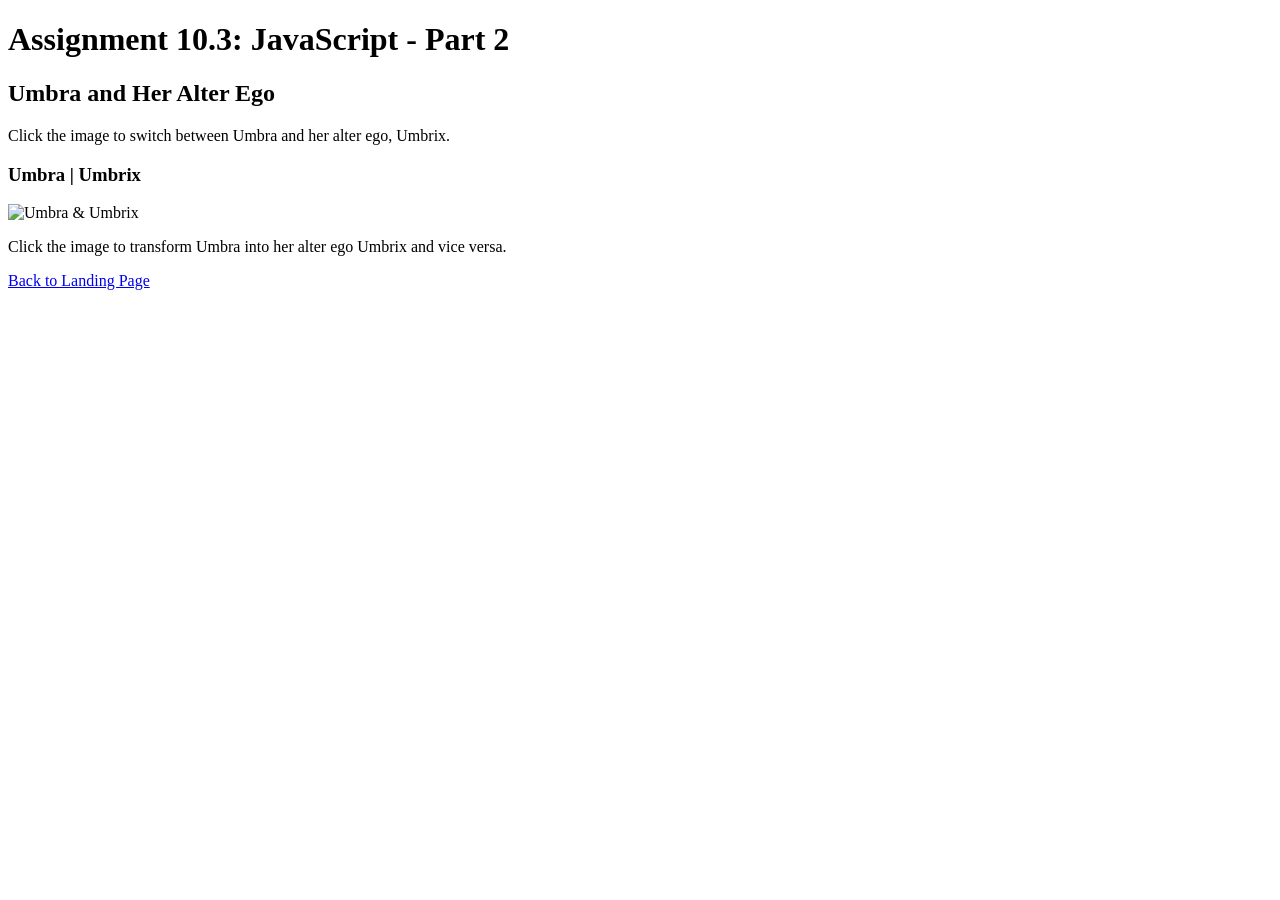
==== module-10/Raible_Mod10_3.html @ 27c66679 "Add Module 10.3 JavaScript Image Transformation" ====
<!--
Name: Lisa Raible
Date: October 31, 2026
Assignment: Module 10.3 - JavaScript - Part 2
-->

<!DOCTYPE html>
<html lang="en">

<head>
    <meta charset="UTF-8">
    <meta name="viewport" content="width=device-width, initial-scale=1.0">
    <meta name="author" content="Lisa Raible">

    <title>
        CSD 340 Web Development with HTML and CSS
    </title>

    <link rel="stylesheet" href="module-10/Raible_Mod10_3.css">
</head>

<body>
    <div id="container">

        <h1>
            Assignment 10.3: JavaScript - Part 2
        </h1>

        <h2>
            Umbra and Her Alter Ego
        </h2>

        <p>
            Click the image to switch between Umbra and her alter ego, Umbrix.
        </p>

        <div class="image-card">
            <h3>
                Umbra | Umbrix
            </h3>

            <img src="images/umbra.jpg" id="character" alt="Umbra & Umbrix" onclick="changeImage()">

            <p>
                Click the image to transform Umbra into her alter ego Umbrix and vice versa.
            </p>
        </div>

        <p class="back-link">
            <a href="../index.html">
                Back to Landing Page
            </a>
        </p>

    </div>

    <script>
        function changeImage() {
            let image = document.getElementById("character");

            if (image.getAttribute("src") === "images/umbra.jpg") {
                image.src = "images/Umbrix.jpg";
            } else {
                image.src = "images/umbra.jpg"
            }
        }
    </script>
</body>
</html>
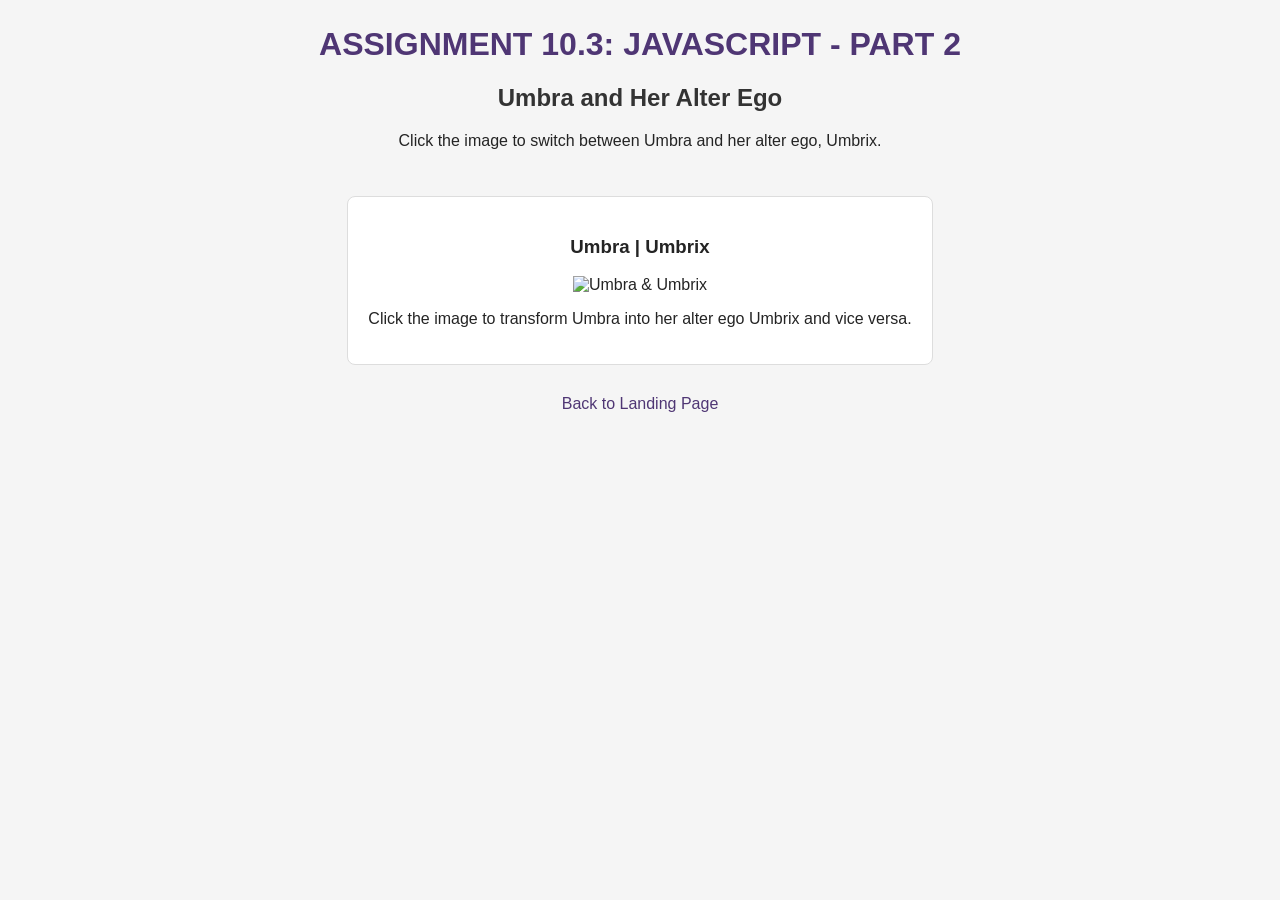
==== commit ce1c08d4: "Fix HTML comments and stylesheet link" ====
--- a/module-10/Raible_Mod10_3.html
+++ b/module-10/Raible_Mod10_3.html
@@ -16,7 +16,7 @@
         CSD 340 Web Development with HTML and CSS
     </title>
 
-    <link rel="stylesheet" href="module-10/Raible_Mod10_3.css">
+    <link rel="stylesheet" href="Raible_Mod10_3.css">
 </head>
 
 <body>
@@ -66,4 +66,4 @@
         }
     </script>
 </body>
-</html>+</html>
--- a/module-10/Raible_Mod10_3.css
+++ b/module-10/Raible_Mod10_3.css
@@ -0,0 +1,53 @@
+/*
+Name: Lisa Raible
+Date: October 31, 2026
+Assignment: Module 10.3 - JavaScript - Part 2
+*/
+
+body {
+    margin: 0;
+    padding: 0;
+    font-family: Arial, sans-serif;
+    background-color: #f5f5f5;
+    color: #242424;
+}
+
+#container {
+    margin: 2% 5% 100px 5%;
+    text-align: center;
+}
+
+h1 {
+    color: #4f3674;
+    text-transform: uppercase;
+}
+
+h2 {
+    color: #333;
+}
+
+.image-card {
+    margin-top: 30px;
+    padding: 20px;
+    display: inline-block;
+    background-color: white;
+    border: 1px solid #ddd;
+    border-radius: 8px;
+}
+
+.image-card img:hover {
+    opacity: 0.9;
+}
+
+.back-link {
+    margin-top: 30px;
+}
+
+a {
+    color: #4f3674;
+    text-decoration: none;
+}
+
+a:hover {
+    text-decoration: underline;
+}
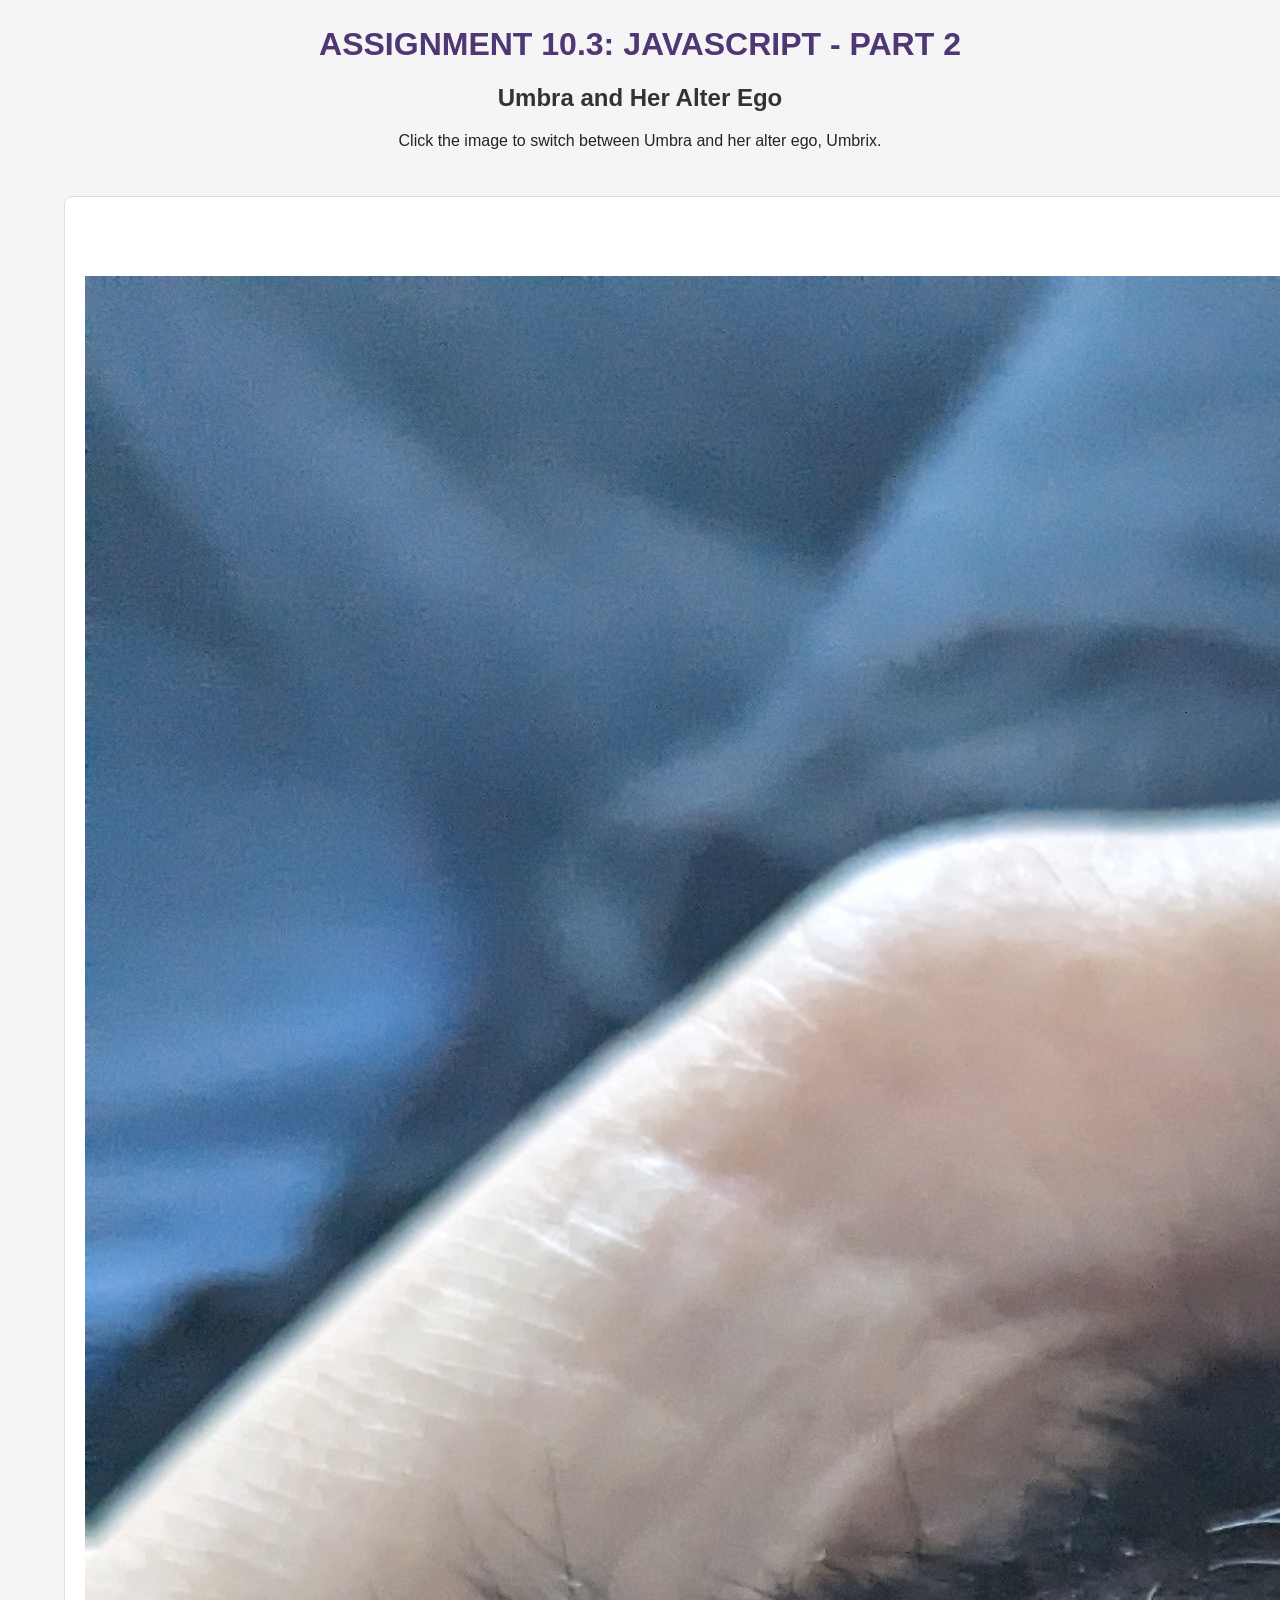
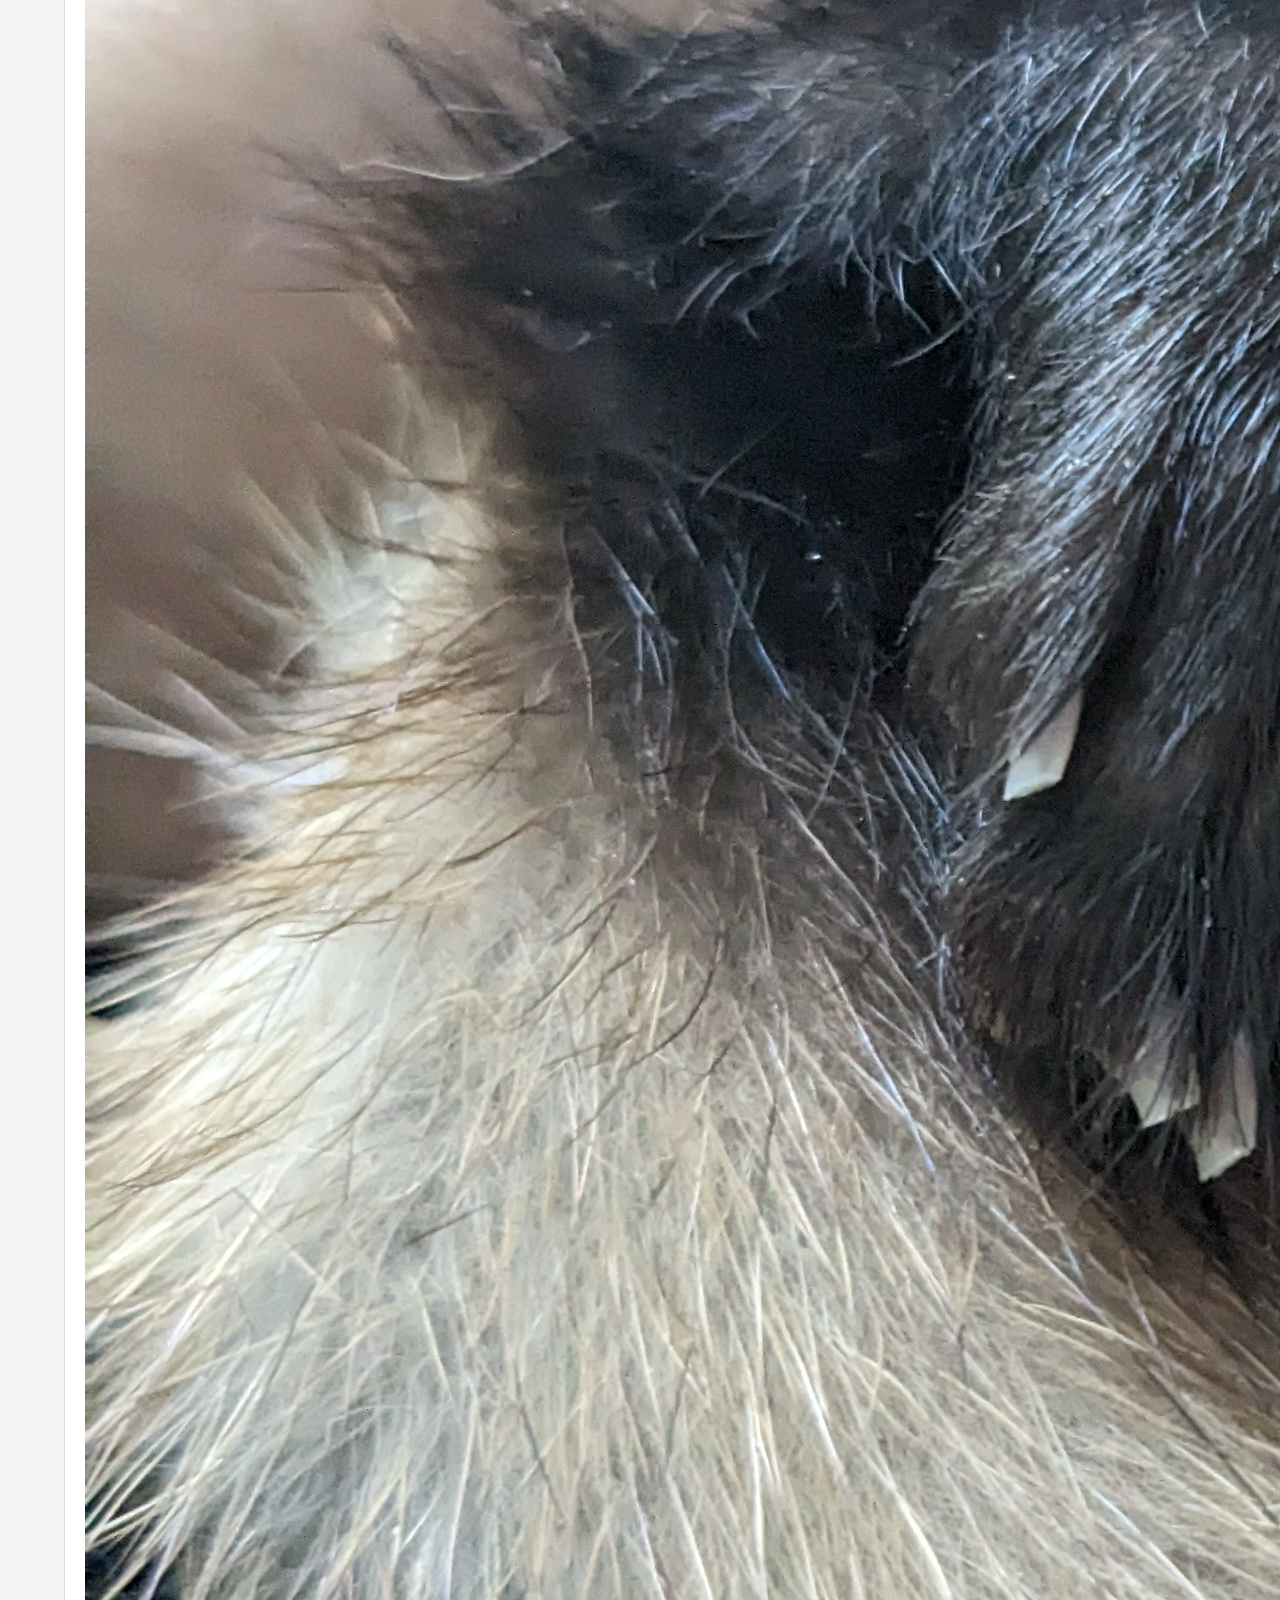
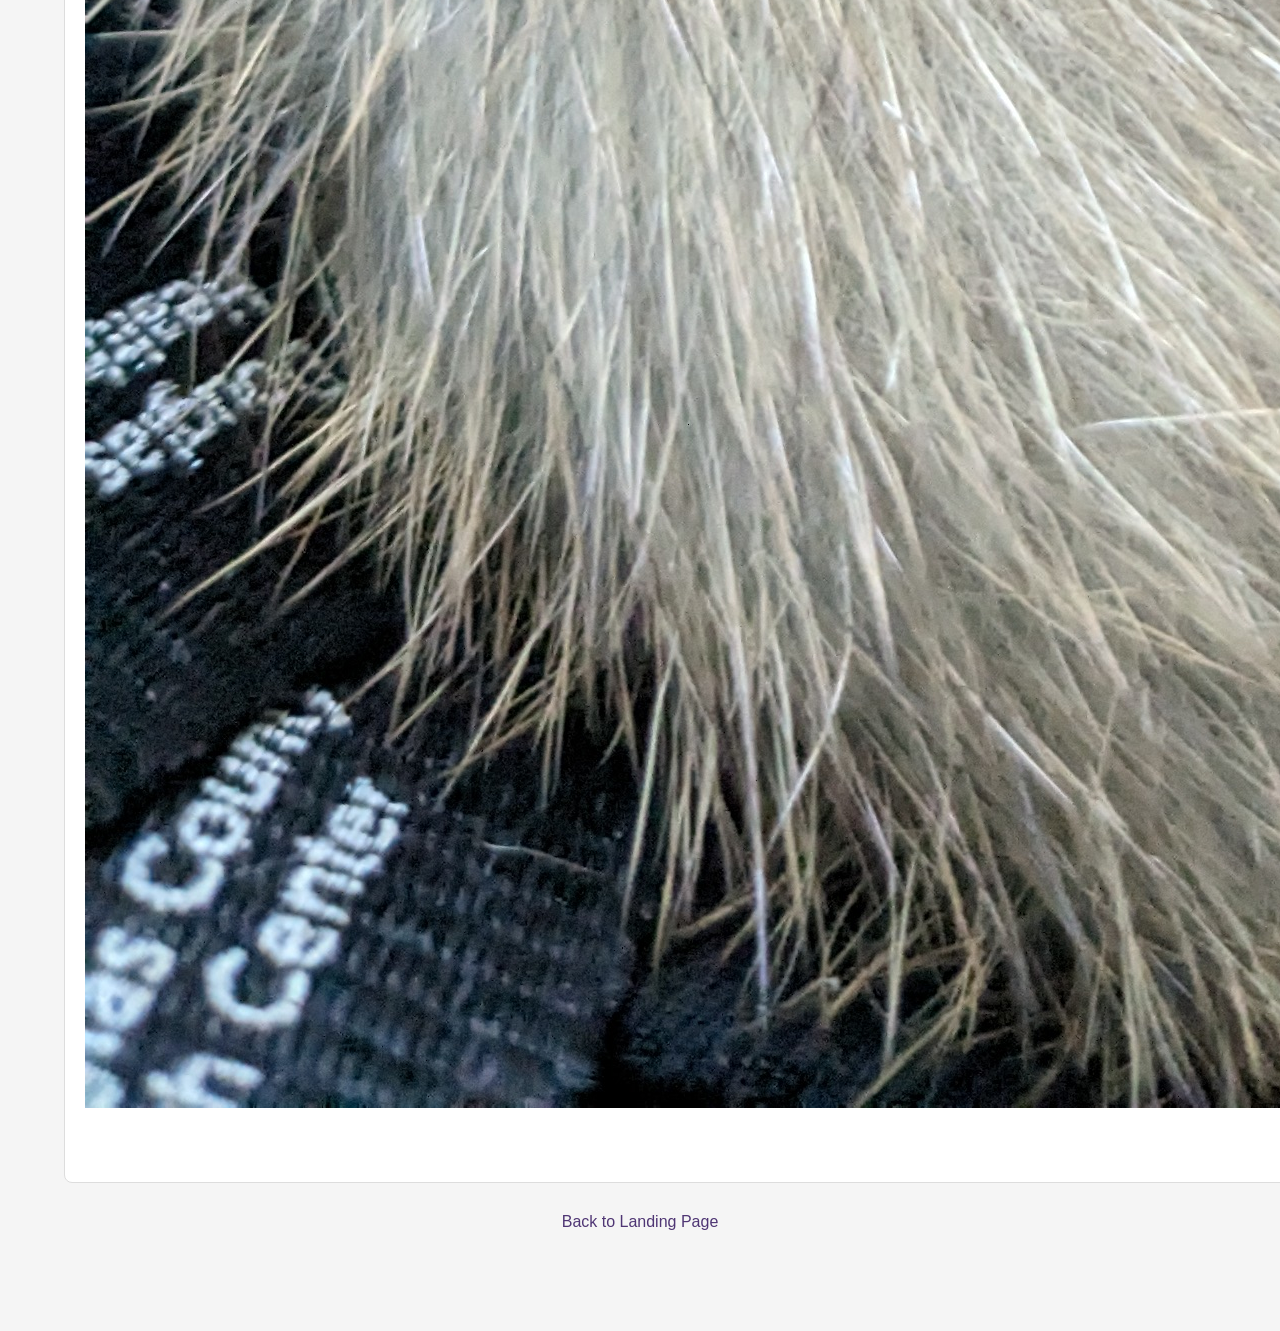
==== commit cb701682: "Fix HTML formatting and update image source" ====
--- a/module-10/Raible_Mod10_3.html
+++ b/module-10/Raible_Mod10_3.html
@@ -59,9 +59,9 @@
             let image = document.getElementById("character");
 
             if (image.getAttribute("src") === "images/umbra.jpg") {
-                image.src = "images/Umbrix.jpg";
+                image.src = "images/umbrix.jpg";
             } else {
-                image.src = "images/umbra.jpg"
+                image.src = "images/umbra.jpg";
             }
         }
     </script>
